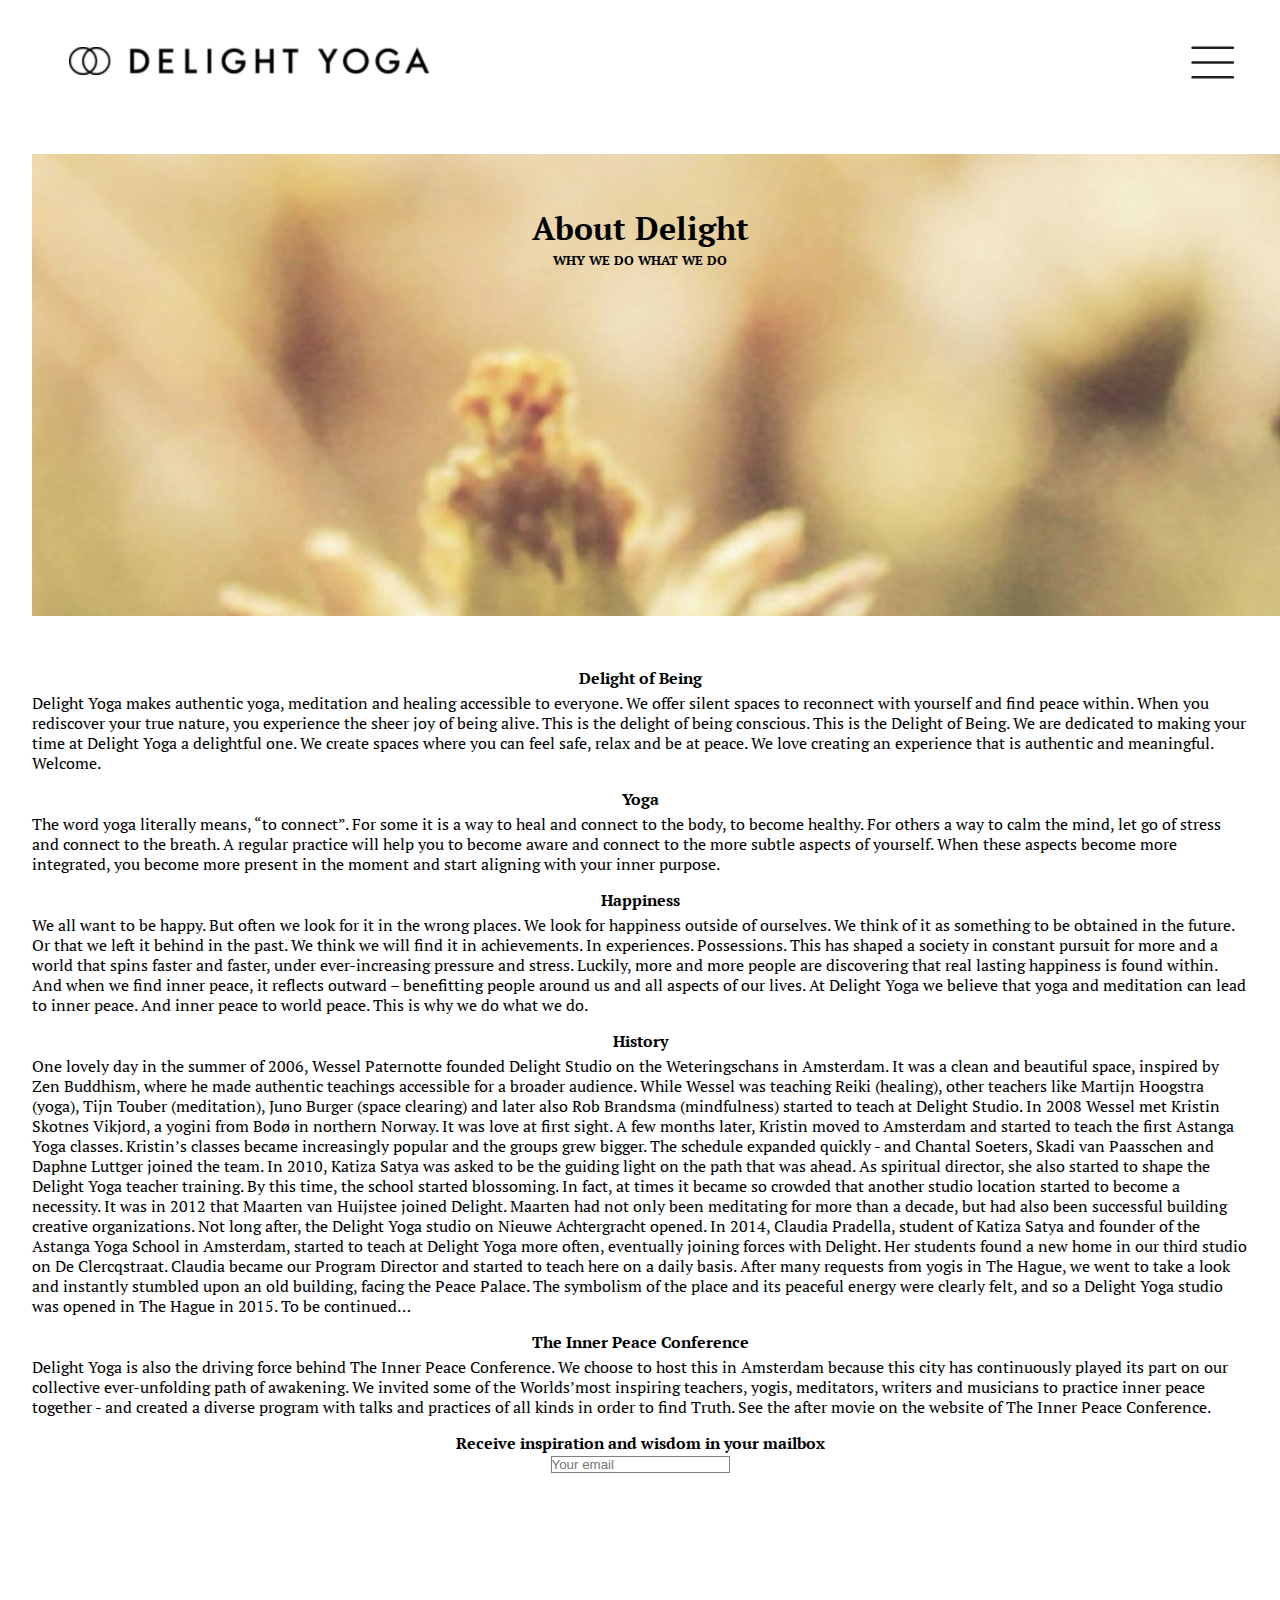
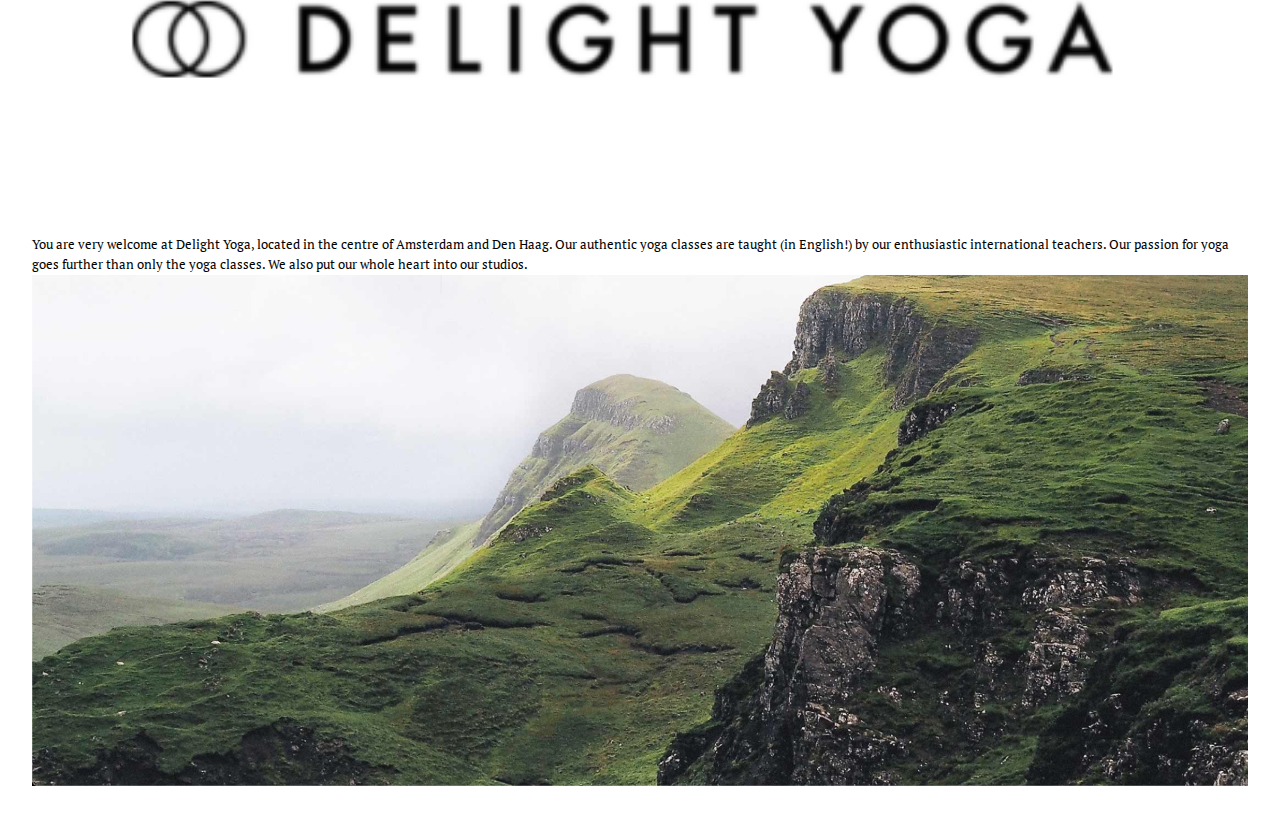
==== about.html @ 1f041232 "Add files via upload" ====
<!doctype html>
<html lang="nl">

<head>
    <meta charset="UTF-8">
    <meta name="author" content="jouw naam">
    <meta name="viewport" content="width=device-width, initial-scale=1">

    <title>Delight Yoga Frontend CMD</title>

    <link href="styles/style.css" rel="stylesheet">
    <link href="https://fonts.googleapis.com/css2?family=PT+Serif:ital@1&display=swap" rel="stylesheet">
    <link href="https://fonts.googleapis.com/css2?family=Roboto&display=swap" rel="stylesheet">

</head>

<body>

    <script src="scripts/script.js"></script>
    <header>
        <a href="index.html">
            <img src="images/logo.png" alt="Delight Yoga logo">
        </a>
        <button id="hamburger"> <img src="images/hamburger.svg" alt="navigation bar">
        </button>
        <nav>
            <ul>
                <li><a href="#">Yoga</a></li>
                <li><a href="#">Schedule</a></li>
                <li><a href="#">Prices</a></li>
                <li><a href="#">Blog</a></li>
                <li><a href="about.html">About</a></li>
            </ul>
        </nav>
    </header>
    <main>
        <section>
            <img class="fotoabout" src="images/about.png" alt="about delight">
            <div>
                <h1 class="about">About Delight</h1>
                <h2 class="why">WHY WE DO WHAT WE DO</h2>
            </div>
        </section>
        <section>
            <h2>Delight of Being</h2>
            <p>Delight Yoga makes authentic yoga, meditation and healing accessible to everyone. We offer silent spaces to reconnect with yourself and find peace within. When you rediscover your true nature, you experience the sheer joy of being alive. This is the delight of being conscious. This is the Delight of Being.

                We are dedicated to making your time at Delight Yoga a delightful one. We create spaces where you can feel safe, relax and be at peace. We love creating an experience that is authentic and meaningful. Welcome.
            </p>
        </section>
        <section>
            <h2>Yoga</h2>
            <p>The word yoga literally means, “to connect”. For some it is a way to heal and connect to the body, to become healthy. For others a way to calm the mind, let go of stress and connect to the breath. A regular practice will help you to become aware and connect to the more subtle aspects of yourself. When these aspects become more integrated, you become more present in the moment and start aligning with your inner purpose.</p>
        </section>
        <section>
            <h2>Happiness</h2>
            <p>We all want to be happy. But often we look for it in the wrong places. We look for happiness outside of ourselves. We think of it as something to be obtained in the future. Or that we left it behind in the past. We think we will find it in achievements. In experiences. Possessions. This has shaped a society in constant pursuit for more and a world that spins faster and faster, under ever-increasing pressure and stress.

                Luckily, more and more people are discovering that real lasting happiness is found within. And when we find inner peace, it reflects outward – benefitting people around us and all aspects of our lives. At Delight Yoga we believe that yoga and meditation can lead to inner peace. And inner peace to world peace. This is why we do what we do.</p>
        </section>
        <section>
            <h2>History</h2>
            <p>One lovely day in the summer of 2006, Wessel Paternotte founded Delight Studio on the Weteringschans in Amsterdam. It was a clean and beautiful space, inspired by Zen Buddhism, where he made authentic teachings accessible for a broader audience. While Wessel was teaching Reiki (healing), other teachers like Martijn Hoogstra (yoga), Tijn Touber (meditation), Juno Burger (space clearing) and later also Rob Brandsma (mindfulness) started to teach at Delight Studio.

                In 2008 Wessel met Kristin Skotnes Vikjord, a yogini from Bodø in northern Norway. It was love at first sight. A few months later, Kristin moved to Amsterdam and started to teach the first Astanga Yoga classes. Kristin’s classes became increasingly popular and the groups grew bigger. The schedule expanded quickly - and Chantal Soeters, Skadi van Paasschen and Daphne Luttger joined the team.

                In 2010, Katiza Satya was asked to be the guiding light on the path that was ahead. As spiritual director, she also started to shape the Delight Yoga teacher training. By this time, the school started blossoming. In fact, at times it became so crowded that another studio location started to become a necessity.

                It was in 2012 that Maarten van Huijstee joined Delight. Maarten had not only been meditating for more than a decade, but had also been successful building creative organizations. Not long after, the Delight Yoga studio on Nieuwe Achtergracht opened.

                In 2014, Claudia Pradella, student of Katiza Satya and founder of the Astanga Yoga School in Amsterdam, started to teach at Delight Yoga more often, eventually joining forces with Delight. Her students found a new home in our third studio on De Clercqstraat. Claudia became our Program Director and started to teach here on a daily basis.

                After many requests from yogis in The Hague, we went to take a look and instantly stumbled upon an old building, facing the Peace Palace. The symbolism of the place and its peaceful energy were clearly felt, and so a Delight Yoga studio was opened in The Hague in 2015.

                To be continued…

            </p>
        </section>
        <section>
            <h2>The Inner Peace Conference</h2>
            <p>Delight Yoga is also the driving force behind The Inner Peace Conference. We choose to host this in Amsterdam because this city has continuously played its part on our collective ever-unfolding path of awakening. We invited some of the Worlds’most inspiring teachers, yogis, meditators, writers and musicians to practice inner peace together - and created a diverse program with talks and practices of all kinds in order to find Truth. See the after movie on the website of The Inner Peace Conference.</p>
        </section>
    </main>
    <section>
        <h2>Receive inspiration and wisdom in your mailbox</h2>
        <form action="#">
            <input type="email" name="email" placeholder="Your email">
        </form>
    </section>
    
    <footer>
        <hr>
        <img src="images/logo.png" alt="logo">
        <p>
            You are very welcome at Delight Yoga, located in the centre of Amsterdam and Den Haag. Our authentic yoga classes are taught (in English!) by our enthusiastic international teachers. Our passion for yoga goes further than only the yoga classes. We also put our whole heart into our studios.
        </p>
        
        <img src="images/footer.png" alt="footer">
    </footer>
    <script src="scripts/script.js"></script>
</body>

</html>
---- styles/style.css ----
/* CSS Document */
*,
*::after,
*::before {
    box-sizing: border-box;
    padding: 0;
    margin: 0;
    border: 0;
    outline: 0;
}

body {
    font-family: 'PT Serif', serif;
    text-align: center;
    line-height: 20px;
    padding-left: 2em;
    padding-right: 2em;


}

/*Styling about pagina*/
.about {
    color: black;
}

.why {
    font-size: .8em;

}

.fotoabout {
    width: 100vw;
}

.footer {
    width: 100vw;
}

footer p {
    font-size: 0.8em;
    z-index: 100;
}

input {
    border: 1px solid gray;
}

/*Caroussel*/

.car-container {
    max-width: 1000px;
    position: relative;
    margin: auto;
}

.foto {
    display: none;
}

.prev,
.next {
    cursor: pointer;
    position: absolute;
    top: 50%;
    width: auto;
    margin-top: -22px;
    padding: 16px;
    color: black;
    font-weight: bold;
    font-size: 20px;
    transition: 0.6s ease;
    border-radius: 0 3px 3px 0;
    user-select: none;
}

.prev {
    left: 0;
    background: white;
}

.next {
    right: 0;
    border-radius: 3px 0 0 3px;
    background: white;
}

.car-text {
    color: black;
    font-size: 20px;
    padding: 8px 12px;
    position: absolute;
    bottom: 8px;
    width: 100%;
    text-align: center;
}

.fade {
    -webkit-animation-name: fade;
    -webkit-animation-duration: 1.5s;
    animation-name: fade;
    animation-duration: 1.5s;
}

@-webkit-keyframes fade {
    from {
        opacity: .4
    }

    to {
        opacity: 1
    }
}

@keyframes fade {
    from {
        opacity: .4
    }

    to {
        opacity: 1
    }
}

img {
    width: 100%;
    padding-bottom: 2em;
}

h3 {
    font-family: 'Roboto', sans-serif;
    color: darkgrey;
    font-size: 28px;
    padding-top: 5px;
    margin-top: 10px;
}


header {
    display: flex;
    flex-direction: row;
    outline: 1px black;
    justify-content: space-between;
}

section {
    position: relative;
}

main section div {
    position: absolute;
    top: 0;
    left: 1em;
    right: 1em;
    bottom: 1em;
    margin: 0;
    color: darkgrey;

}

.button {
    display: block;
    text-decoration: none;
    background-color: #FC7170;
    padding-bottom: 18px;
    padding-left: 25px;
    padding-right: 53px;
    padding-top: 18px;
    color: white;
    border-radius: 50px;
    font-size: 13px;
    width: 60%;
    margin: auto;
    position: relative;
    min-width: 231px;
    max-width: 233px;
    filter: drop-shadow(0 0 0.2rem white);
}

main h4 {
    font-size: 14px;
    margin: 30px 0px 15px;
}

p {
    padding-top: 5px;
    text-align: left;
}

h1 {
    color: #FC7170;
    margin-top: 2em;
}

h2 {
    color: black;
    margin-top: 1em;
    font-size: 1em;
}

h5 {
    color: #FC7170;
}

nav {
    background-color: white;
    position: absolute;
    left: 0;
    top: 8em;
    width: 100vw;
    min-height: 70vw;
    z-index: 100;
    transform: translateY(-100%);
    color: black;
    right: 1em;

}

#hamburger {
    background: white;
    max-width: 5em;
}

header > button {
    position: relative;
    z-index: 200;
}

header > a {
    position: relative;
    z-index: 200;
}

.active nav {
    transform: translateY(0);
    transition: .25s;
}

.active nav ul {
    display: flex;
    flex-direction: column;

}

.active nav ul li {

    padding: 1.5em;
}

.active nav ul li a {
    text-decoration: none;
    text-transform: uppercase;
}

/*Breakpoints*/

/*onderste plaatjes naast elkaar, titel groter, uitgebreid footer*/

@media all and (min-width: 350px) {
    body {
        background-color: none;
    }

    .button {
        margin-top: 110px;

    }
}

@media all and (min-width: 750px) {

    .button {
        margin-top: 130px;

    }
}

/*Onderste plaatjes groter, menu komt uit hamburger in categorieen*/
@media all and (min-width: 1054px) {

    .body {
        display: flex;
        flex-basis: auto;
        flex-wrap: wrap;
    }

    .button {
        margin-top: 250px;

    }
}

/*onderste plaatjes groter*/
@media all and (min-width: 1250px) {
    .button {
        margin-top: 400 px;
    }
}
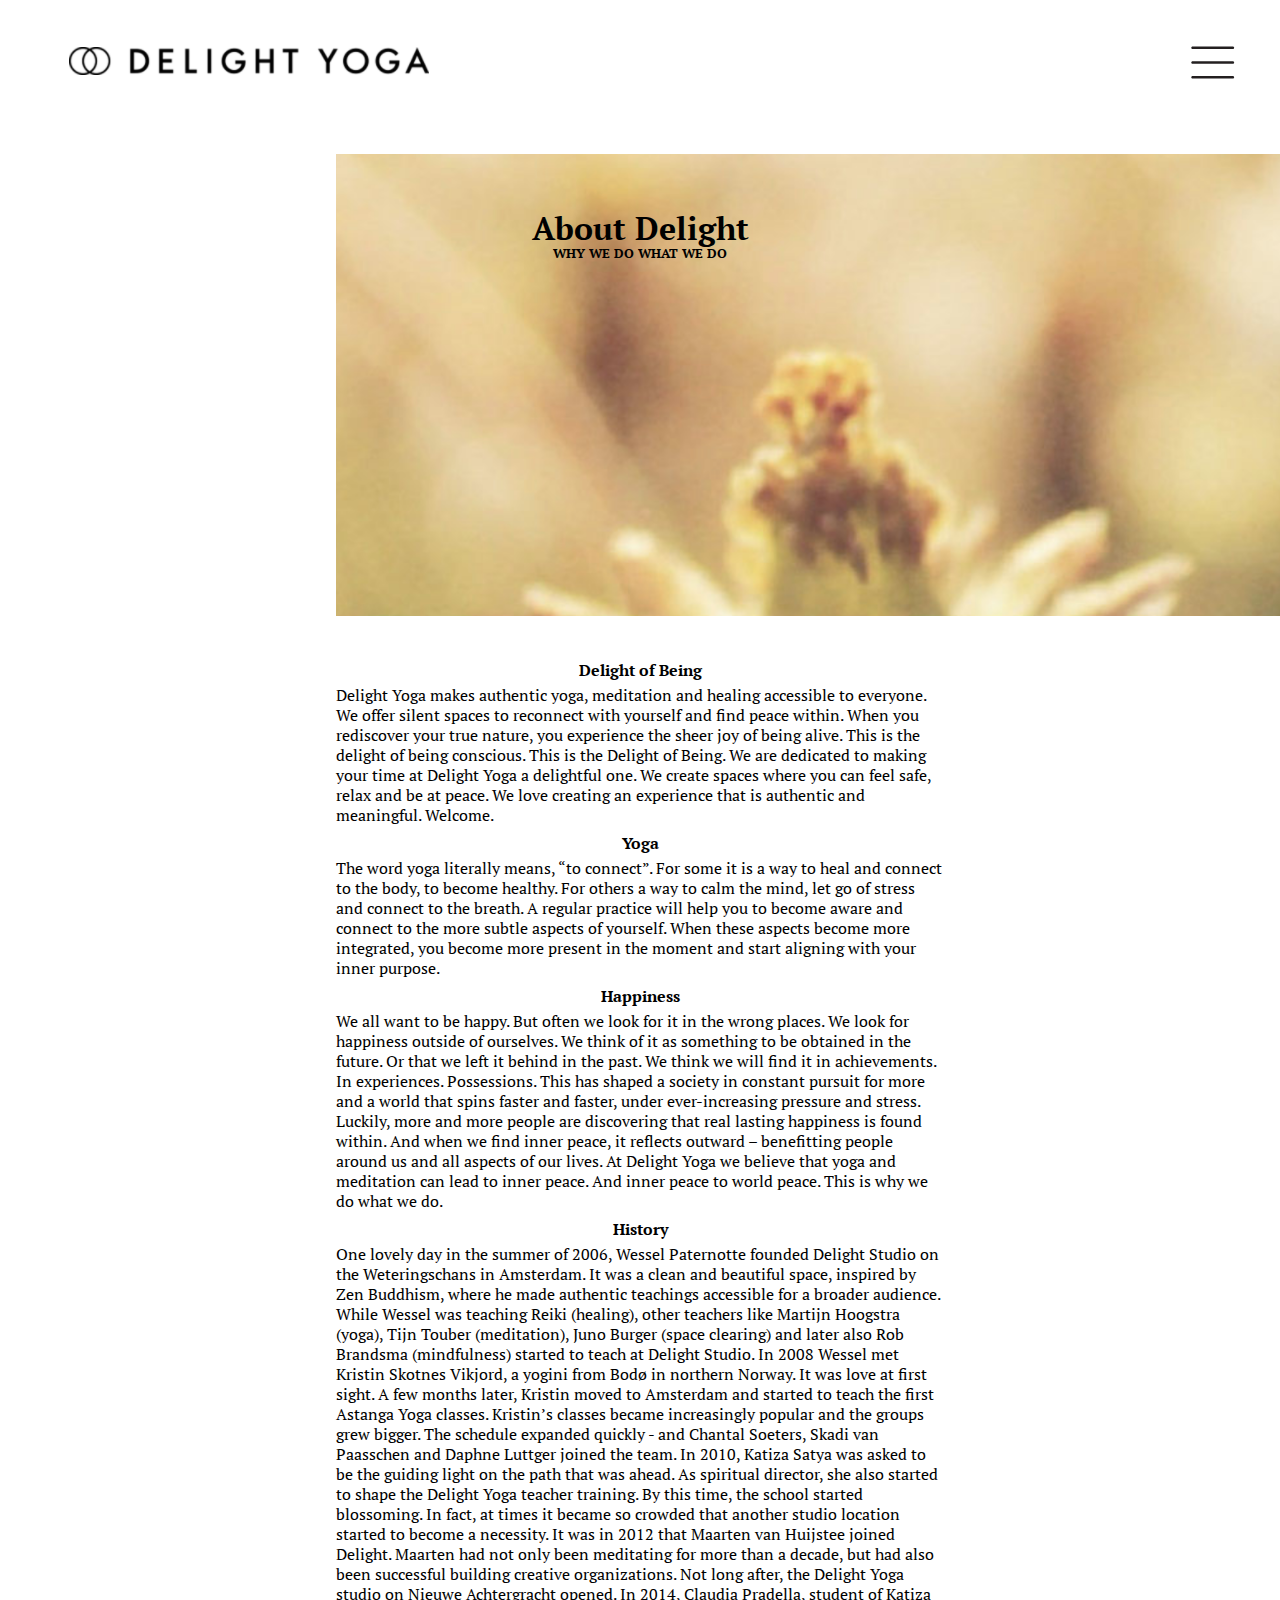
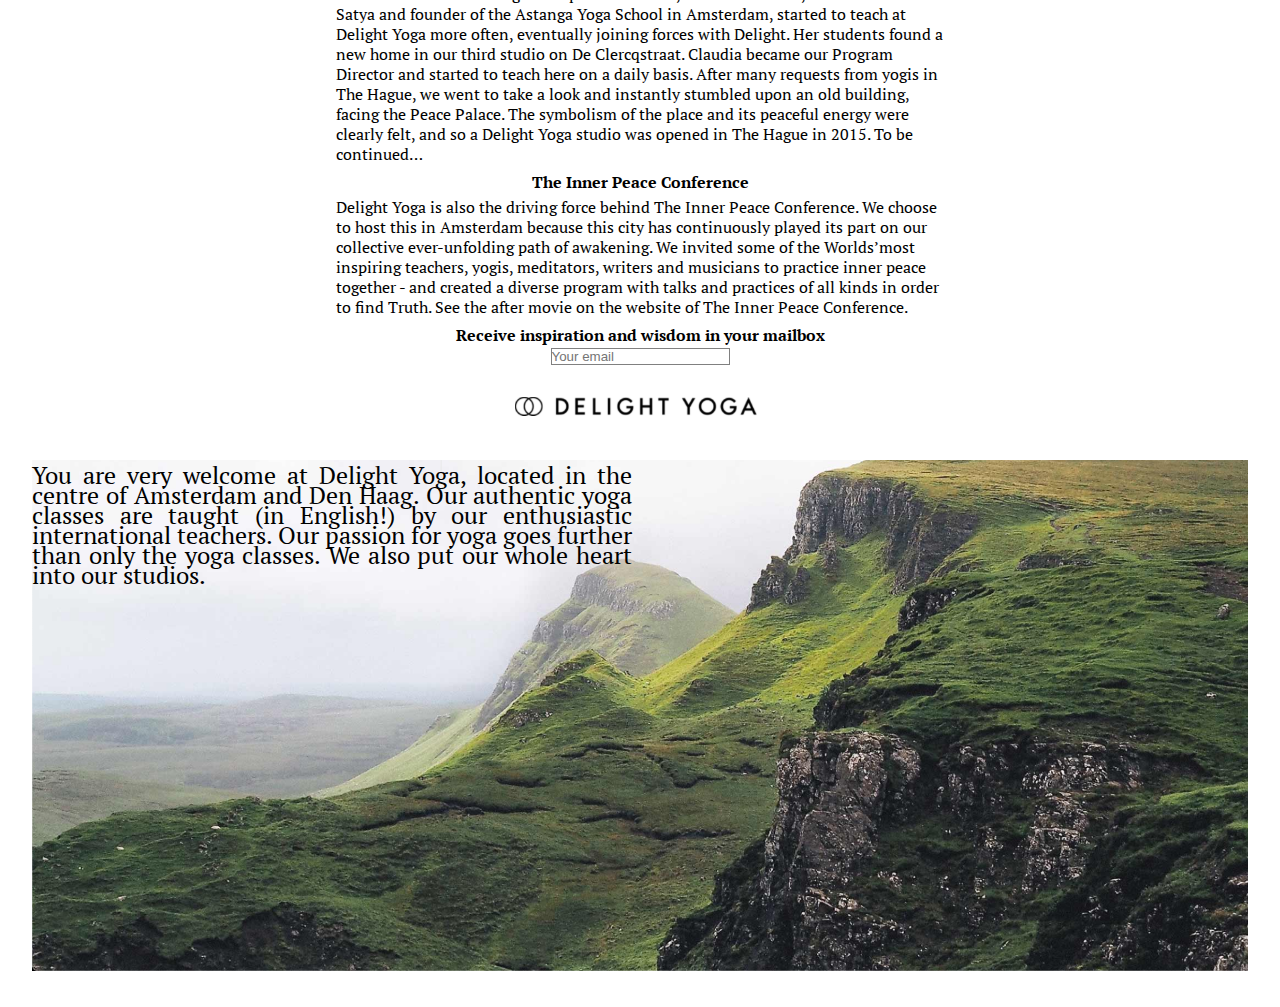
==== commit b549291b: "Add files via upload" ====
--- a/about.html
+++ b/about.html
@@ -1,12 +1,12 @@
 <!doctype html>
-<html lang="nl">
+<html lang="en">
 
 <head>
     <meta charset="UTF-8">
     <meta name="author" content="jouw naam">
     <meta name="viewport" content="width=device-width, initial-scale=1">
 
-    <title>Delight Yoga Frontend CMD</title>
+    <title>Delight Yoga About Frontend CMD</title>
 
     <link href="styles/style.css" rel="stylesheet">
     <link href="https://fonts.googleapis.com/css2?family=PT+Serif:ital@1&display=swap" rel="stylesheet">
@@ -16,7 +16,6 @@
 
 <body>
 
-    <script src="scripts/script.js"></script>
     <header>
         <a href="index.html">
             <img src="images/logo.png" alt="Delight Yoga logo">
@@ -87,14 +86,14 @@
             <input type="email" name="email" placeholder="Your email">
         </form>
     </section>
-    
+
     <footer>
         <hr>
-        <img src="images/logo.png" alt="logo">
+        <img class="logofoot" src="images/logo.png" alt="logo">
         <p>
             You are very welcome at Delight Yoga, located in the centre of Amsterdam and Den Haag. Our authentic yoga classes are taught (in English!) by our enthusiastic international teachers. Our passion for yoga goes further than only the yoga classes. We also put our whole heart into our studios.
         </p>
-        
+
         <img src="images/footer.png" alt="footer">
     </footer>
     <script src="scripts/script.js"></script>
--- a/styles/style.css
+++ b/styles/style.css
@@ -35,15 +35,33 @@
 
 .footer {
     width: 100vw;
+    padding-bottom: 0;
+}
+
+.logofoot {
+    max-width: 300px;
+    padding-bottom: .7em;
+
+}
+
+footer div {
+    position: relative;
 }
 
 footer p {
+    color: black;
     font-size: 0.8em;
-    z-index: 100;
+    text-align: justify;
 }
 
 input {
     border: 1px solid gray;
+
+}
+
+input:focus {
+    background: LightYellow;
+    color: black;
 }
 
 /*Caroussel*/
@@ -69,7 +87,7 @@
     color: black;
     font-weight: bold;
     font-size: 20px;
-    transition: 0.6s ease;
+    transition: 0.25s ease;
     border-radius: 0 3px 3px 0;
     user-select: none;
 }
@@ -83,6 +101,16 @@
     right: 0;
     border-radius: 3px 0 0 3px;
     background: white;
+}
+
+.prev:focus {
+    background: LightYellow;
+    color: black;
+}
+
+.next:focus {
+    background: LightYellow;
+    color: black;
 }
 
 .car-text {
@@ -100,6 +128,7 @@
     -webkit-animation-duration: 1.5s;
     animation-name: fade;
     animation-duration: 1.5s;
+
 }
 
 @-webkit-keyframes fade {
@@ -175,6 +204,23 @@
     min-width: 231px;
     max-width: 233px;
     filter: drop-shadow(0 0 0.2rem white);
+    transition: .25s;
+
+}
+
+.button:hover {
+    background-color: whitesmoke;
+    color: black;
+}
+
+.button:active {
+    background-color: ghostwhite;
+    color: crimson;
+}
+
+.button:focus {
+    background: LightYellow;
+    color: black;
 }
 
 main h4 {
@@ -194,7 +240,7 @@
 
 h2 {
     color: black;
-    margin-top: 1em;
+    margin-top: .5em;
     font-size: 1em;
 }
 
@@ -216,11 +262,13 @@
 
 }
 
+
 #hamburger {
     background: white;
     max-width: 5em;
 }
 
+
 header > button {
     position: relative;
     z-index: 200;
@@ -245,11 +293,33 @@
 .active nav ul li {
 
     padding: 1.5em;
+
+
 }
 
 .active nav ul li a {
     text-decoration: none;
     text-transform: uppercase;
+    position: relative;
+    transition: .25s;
+
+}
+
+.active nav ul li a:hover {
+    background-color: whitesmoke;
+}
+
+.active nav ul li a:visited {
+    color: DarkSlateBlue;
+}
+
+.active nav ul li a:active {
+    color: crimson;
+}
+
+.active nav ul li a:focus {
+    background: LightYellow;
+    color: black;
 }
 
 /*Breakpoints*/
@@ -257,13 +327,22 @@
 /*onderste plaatjes naast elkaar, titel groter, uitgebreid footer*/
 
 @media all and (min-width: 350px) {
-    body {
-        background-color: none;
-    }
+
+
+
 
     .button {
-        margin-top: 110px;
-
+        margin-top: 40px;
+    }
+}
+
+@media all and (max-width: 482px) {
+    nav {
+        top: 6.2em;
+    }
+
+    .button {
+        margin-top: 60px;
     }
 }
 
@@ -271,6 +350,22 @@
 
     .button {
         margin-top: 130px;
+
+    }
+
+    section {
+        position: relative;
+        max-width: 50%;
+        margin: auto;
+    }
+
+    footer p {
+        color: black;
+        font-size: 0.8em;
+        text-align: justify;
+        position: absolute;
+        max-width: 300px;
+        margin-left: 0;
 
     }
 }
@@ -285,14 +380,24 @@
     }
 
     .button {
-        margin-top: 250px;
-
-    }
+        margin-top: 200px;
+
+    }
+}
+
+footer p {
+    font-size: 1em;
+    max-width: 400px;
 }
 
 /*onderste plaatjes groter*/
 @media all and (min-width: 1250px) {
     .button {
-        margin-top: 400 px;
-    }
-}
+        margin-top: 250px;
+    }
+
+    footer p {
+        font-size: 1.5em;
+        max-width: 600px;
+    }
+}
